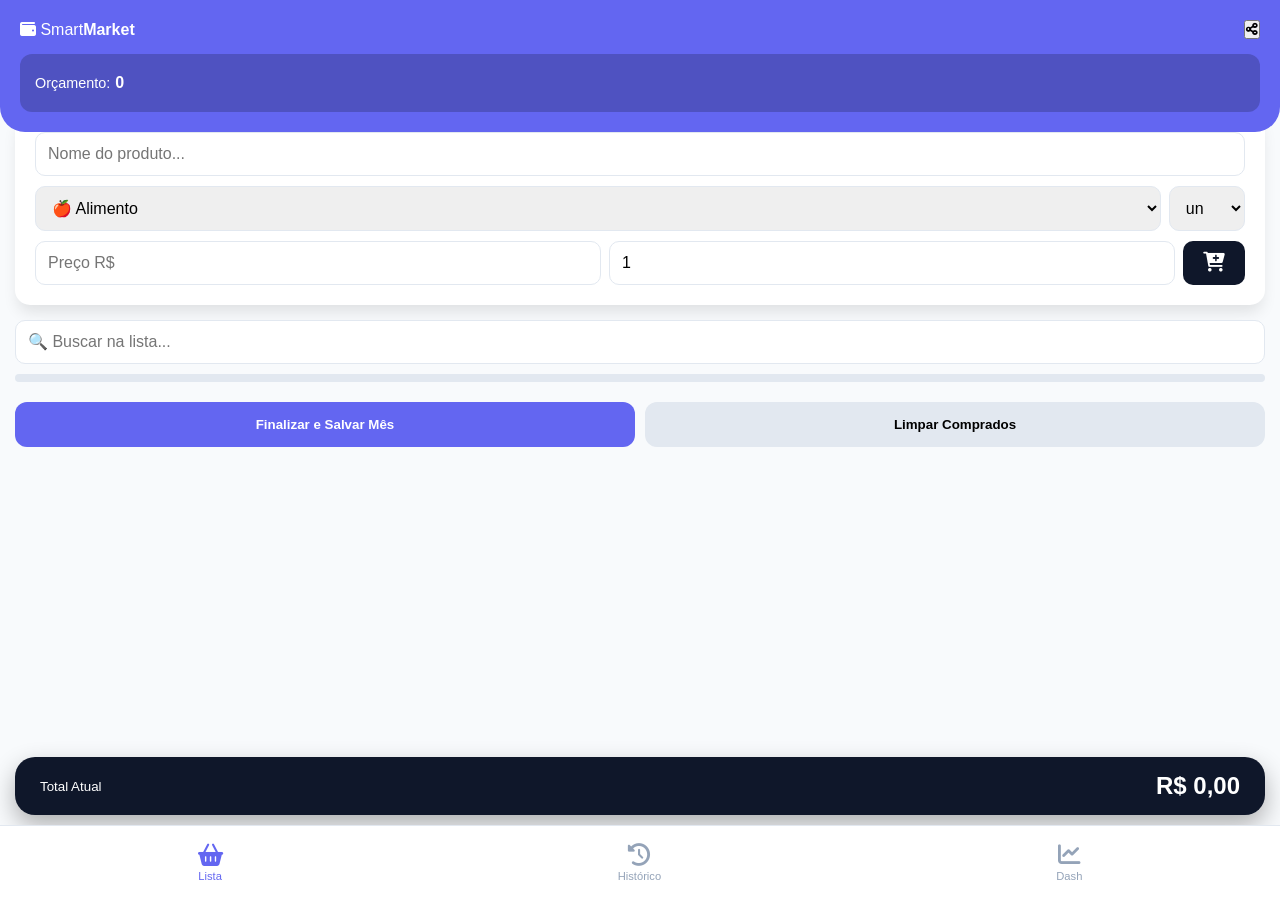
==== index.html @ 8e2a939f "at" ====
<!DOCTYPE html>
<html lang="pt-br">
<head>
    <meta charset="UTF-8">
    <meta name="viewport" content="width=device-width, initial-scale=1.0, maximum-scale=1.0, user-scalable=no">
    <title>SmartMarket Pro Max</title>
    <link rel="stylesheet" href="style.css">
    <link rel="stylesheet" href="https://cdnjs.cloudflare.com/ajax/libs/font-awesome/6.0.0/css/all.min.css">
</head>
<body>

    <header class="app-header">
        <div class="header-top">
            <div class="logo"><i class="fas fa-wallet"></i> Smart<strong>Market</strong></div>
            <button onclick="exportarDados()" class="btn-icon"><i class="fas fa-share-nodes"></i></button>
        </div>
        <div class="budget-control">
            <span>Orçamento: </span>
            <input type="number" id="budget-input" placeholder="R$ 0,00" onchange="saveBudget()">
        </div>
    </header>

    <main id="app-content">
        <!-- ABA LISTA -->
        <section id="tab-lista" class="tab-content active">
            <div class="input-card">
                <input type="text" id="nome" placeholder="Nome do produto...">
                <div class="input-row">
                    <select id="categoria">
                        <option value="Alimento">🍎 Alimento</option>
                        <option value="Limpeza">🧼 Limpeza</option>
                        <option value="Higiene">🪥 Higiene</option>
                        <option value="Bebidas">🥤 Bebidas</option>
                        <option value="Pet">🐾 Pet</option>
                        <option value="Frios">🧀 Frios</option>
                        <option value="Doces">🍫 Doces</option>
                    </select>
                    <select id="unidade" style="width: 80px;">
                        <option value="un">un</option>
                        <option value="kg">kg</option>
                        <option value="L">L</option>
                    </select>
                </div>
                <div class="input-row">
                    <input type="number" id="preco" placeholder="Preço R$" step="0.01">
                    <input type="number" id="qtd" value="1" min="1">
                    <button id="add-btn"><i class="fas fa-cart-plus"></i></button>
                </div>
            </div>

            <div class="list-tools">
                <input type="text" id="search-input" placeholder="🔍 Buscar na lista..." oninput="renderLista()">
                <div class="progress-container">
                    <div id="progress-bar" class="progress-bar"></div>
                </div>
            </div>

            <ul id="lista-ul" class="shopping-list"></ul>
            
            <div class="action-buttons">
                <button onclick="finalizarCompra()" class="btn-finish">Finalizar e Salvar Mês</button>
                <button onclick="limparMarcados()" class="btn-clear">Limpar Comprados</button>
            </div>
        </section>

        <!-- ABA HISTÓRICO -->
        <section id="tab-historico" class="tab-content">
            <h2 class="section-title">Histórico Mensal</h2>
            <div id="historico-container"></div>
        </section>

        <!-- ABA DASHBOARD -->
        <section id="tab-dashboard" class="tab-content">
            <h2 class="section-title">Análise de Inteligência</h2>
            <div class="dash-grid" id="dash-grid"></div>
        </section>
    </main>

    <div class="total-float">
        <div class="total-content">
            <small>Total Atual</small>
            <h2 id="total-geral">R$ 0,00</h2>
        </div>
    </div>

    <nav class="mobile-nav">
        <button class="nav-item active" onclick="switchTab('lista')">
            <i class="fas fa-shopping-basket"></i><span>Lista</span>
        </button>
        <button class="nav-item" onclick="switchTab('historico')">
            <i class="fas fa-history"></i><span>Histórico</span>
        </button>
        <button class="nav-item" onclick="switchTab('dashboard')">
            <i class="fas fa-chart-line"></i><span>Dash</span>
        </button>
    </nav>

    <script src="script.js"></script>
</body>
</html>
---- style.css ----
:root {
    --primary: #6366f1;
    --success: #22c55e;
    --danger: #ef4444;
    --warning: #f59e0b;
    --dark: #0f172a;
    --light: #f8fafc;
}

* { margin:0; padding:0; box-sizing: border-box; font-family: 'Inter', sans-serif; -webkit-tap-highlight-color: transparent; }

body { background: var(--light); color: var(--dark); padding-bottom: 150px; }

.app-header { background: var(--primary); color: white; padding: 20px; border-radius: 0 0 25px 25px; position: sticky; top: 0; z-index: 1000; }
.header-top { display: flex; justify-content: space-between; align-items: center; margin-bottom: 15px; }
.budget-control { background: rgba(0,0,0,0.2); padding: 8px 15px; border-radius: 12px; display: flex; align-items: center; font-size: 0.9rem; }
.budget-control input { background: transparent; border: none; color: white; width: 80px; font-weight: bold; padding-left: 5px; outline: none; }

.input-card { background: white; margin: -20px 15px 15px 15px; padding: 20px; border-radius: 15px; box-shadow: 0 10px 15px -3px rgba(0,0,0,0.1); }
.input-row { display: flex; gap: 8px; margin-top: 10px; }
input, select { padding: 12px; border: 1px solid #e2e8f0; border-radius: 10px; font-size: 16px; outline: none; width: 100%; }

#add-btn { background: var(--dark); color: white; border: none; padding: 0 20px; border-radius: 10px; font-size: 1.2rem; }

.list-tools { padding: 0 15px; margin-bottom: 15px; }
.progress-container { background: #e2e8f0; height: 8px; border-radius: 4px; margin-top: 10px; overflow: hidden; }
.progress-bar { background: var(--success); height: 100%; width: 0%; transition: 0.3s; }

.item-card { background: white; margin: 0 15px 10px 15px; padding: 15px; border-radius: 15px; display: flex; align-items: center; transition: 0.2s; }
.item-card.checked { opacity: 0.6; background: #f1f5f9; text-decoration: line-through; border-left: 4px solid var(--success); }
.checkbox-custom { width: 24px; height: 24px; border: 2px solid var(--primary); border-radius: 6px; margin-right: 15px; display: flex; align-items: center; justify-content: center; }
.item-card.checked .checkbox-custom { background: var(--success); border-color: var(--success); color: white; }

.item-info { flex-grow: 1; }
.item-info h4 { font-size: 1rem; }
.item-info span { font-size: 0.75rem; color: #64748b; }

.total-float { position: fixed; bottom: 85px; left: 15px; right: 15px; background: var(--dark); color: white; padding: 15px 25px; border-radius: 20px; z-index: 999; box-shadow: 0 10px 25px rgba(0,0,0,0.3); }
.total-content { display: flex; justify-content: space-between; align-items: center; }
.total-over { color: var(--danger); animation: shake 0.5s; }

.action-buttons { padding: 0 15px; display: grid; grid-template-columns: 1fr 1fr; gap: 10px; margin-top: 20px; }
.btn-finish { background: var(--primary); color: white; border: none; padding: 15px; border-radius: 12px; font-weight: bold; }
.btn-clear { background: #e2e8f0; border: none; padding: 15px; border-radius: 12px; font-weight: bold; }

/* Dashboard & Histórico */
.section-title { padding: 20px; font-size: 1.4rem; }
.dash-grid { display: grid; grid-template-columns: 1fr 1fr; gap: 12px; padding: 0 15px; }
.dash-card { background: white; padding: 15px; border-radius: 15px; text-align: center; }
.history-card { background: white; margin: 10px 15px; padding: 20px; border-radius: 15px; border-left: 5px solid var(--primary); }
.history-header { display: flex; justify-content: space-between; margin-bottom: 10px; font-weight: bold; }

.mobile-nav { position: fixed; bottom: 0; width: 100%; height: 75px; background: white; display: flex; justify-content: space-around; align-items: center; border-top: 1px solid #e2e8f0; z-index: 1001; }
.nav-item { background: none; border: none; color: #94a3b8; display: flex; flex-direction: column; align-items: center; gap: 4px; font-size: 0.7rem; }
.nav-item.active { color: var(--primary); }
.nav-item i { font-size: 1.4rem; }

@keyframes shake { 0%, 100% { transform: translateX(0); } 25% { transform: translateX(-5px); } 75% { transform: translateX(5px); } }
.tab-content { display: none; }
.tab-content.active { display: block; animation: slideUp 0.3s ease-out; }
@keyframes slideUp { from { transform: translateY(20px); opacity: 0; } to { transform: translateY(0); opacity: 1; } }
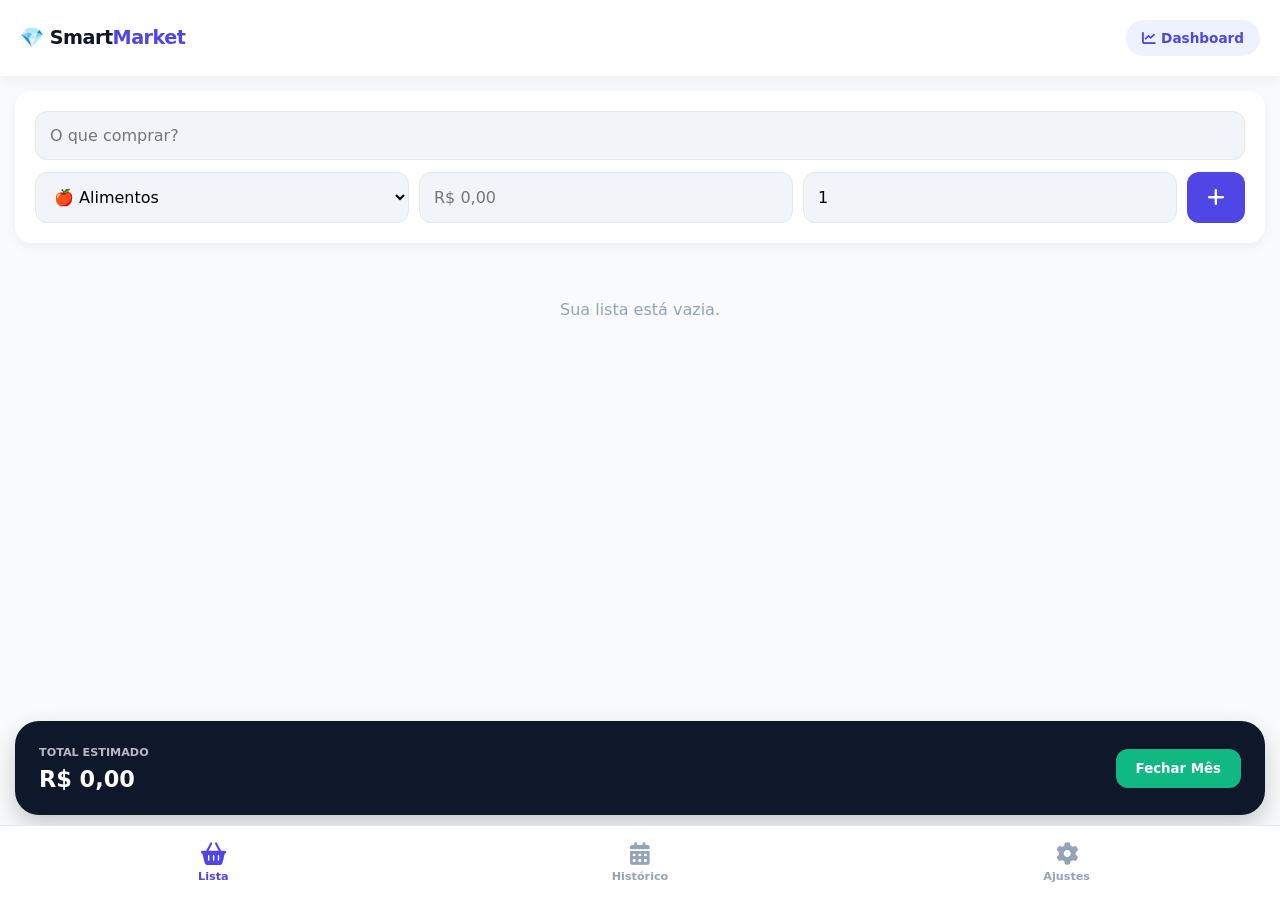
==== commit b255cc89: "AS" ====
--- a/index.html
+++ b/index.html
@@ -3,98 +3,77 @@
 <head>
     <meta charset="UTF-8">
     <meta name="viewport" content="width=device-width, initial-scale=1.0, maximum-scale=1.0, user-scalable=no">
-    <title>SmartMarket Pro Max</title>
+    <title>SmartMarket Pro</title>
     <link rel="stylesheet" href="style.css">
-    <link rel="stylesheet" href="https://cdnjs.cloudflare.com/ajax/libs/font-awesome/6.0.0/css/all.min.css">
+    <link rel="stylesheet" href="https://cdnjs.cloudflare.com/ajax/libs/font-awesome/6.4.0/css/all.min.css">
 </head>
 <body>
 
-    <header class="app-header">
-        <div class="header-top">
-            <div class="logo"><i class="fas fa-wallet"></i> Smart<strong>Market</strong></div>
-            <button onclick="exportarDados()" class="btn-icon"><i class="fas fa-share-nodes"></i></button>
-        </div>
-        <div class="budget-control">
-            <span>Orçamento: </span>
-            <input type="number" id="budget-input" placeholder="R$ 0,00" onchange="saveBudget()">
-        </div>
+    <header class="top-bar">
+        <div class="brand">💎 Smart<span>Market</span></div>
+        <a href="dashboard.html" class="btn-dash"><i class="fas fa-chart-line"></i> Dashboard</a>
     </header>
 
-    <main id="app-content">
-        <!-- ABA LISTA -->
-        <section id="tab-lista" class="tab-content active">
-            <div class="input-card">
-                <input type="text" id="nome" placeholder="Nome do produto...">
+    <main class="content">
+        <!-- ABA: LISTA ATIVA -->
+        <section id="aba-lista" class="tab-content active">
+            <div class="card add-form">
+                <!-- O datalist 'sugestoes' será preenchido pelo JS -->
+                <input type="text" id="nome-item" list="sugestoes" placeholder="O que comprar?">
+                <datalist id="sugestoes"></datalist>
+                
                 <div class="input-row">
-                    <select id="categoria">
-                        <option value="Alimento">🍎 Alimento</option>
+                    <select id="categoria-item">
+                        <option value="Alimentos">🍎 Alimentos</option>
                         <option value="Limpeza">🧼 Limpeza</option>
                         <option value="Higiene">🪥 Higiene</option>
+                        <option value="Pet">🐾 Pet</option>
                         <option value="Bebidas">🥤 Bebidas</option>
-                        <option value="Pet">🐾 Pet</option>
                         <option value="Frios">🧀 Frios</option>
-                        <option value="Doces">🍫 Doces</option>
+                        <option value="Outros">📦 Outros</option>
                     </select>
-                    <select id="unidade" style="width: 80px;">
-                        <option value="un">un</option>
-                        <option value="kg">kg</option>
-                        <option value="L">L</option>
-                    </select>
-                </div>
-                <div class="input-row">
-                    <input type="number" id="preco" placeholder="Preço R$" step="0.01">
-                    <input type="number" id="qtd" value="1" min="1">
-                    <button id="add-btn"><i class="fas fa-cart-plus"></i></button>
+                    <input type="number" id="preco-item" placeholder="R$ 0,00" step="0.01">
+                    <input type="number" id="qtd-item" value="1" min="1">
+                    <button id="btn-adicionar"><i class="fas fa-plus"></i></button>
                 </div>
             </div>
 
-            <div class="list-tools">
-                <input type="text" id="search-input" placeholder="🔍 Buscar na lista..." oninput="renderLista()">
-                <div class="progress-container">
-                    <div id="progress-bar" class="progress-bar"></div>
+            <div id="lista-render" class="list-area"></div>
+
+            <div class="summary-fixed">
+                <div class="total-box">
+                    <small>TOTAL ESTIMADO</small>
+                    <h2 id="total-geral">R$ 0,00</h2>
                 </div>
-            </div>
-
-            <ul id="lista-ul" class="shopping-list"></ul>
-            
-            <div class="action-buttons">
-                <button onclick="finalizarCompra()" class="btn-finish">Finalizar e Salvar Mês</button>
-                <button onclick="limparMarcados()" class="btn-clear">Limpar Comprados</button>
+                <button onclick="finalizarCompra()" class="btn-finish">Fechar Mês</button>
             </div>
         </section>
 
-        <!-- ABA HISTÓRICO -->
-        <section id="tab-historico" class="tab-content">
-            <h2 class="section-title">Histórico Mensal</h2>
-            <div id="historico-container"></div>
+        <!-- ABA: HISTÓRICO RÁPIDO -->
+        <section id="aba-historico" class="tab-content">
+            <div class="card" style="text-align:center; padding: 30px;">
+                <i class="fas fa-history" style="font-size:3rem; color:var(--primary); margin-bottom:15px"></i>
+                <h3>Histórico Completo</h3>
+                <p>Para comparar meses lado a lado e ver detalhes antigos:</p>
+                <br>
+                <a href="historico.html" class="btn-finish" style="text-decoration:none; display:block">Abrir Aba de Histórico</a>
+            </div>
         </section>
 
-        <!-- ABA DASHBOARD -->
-        <section id="tab-dashboard" class="tab-content">
-            <h2 class="section-title">Análise de Inteligência</h2>
-            <div class="dash-grid" id="dash-grid"></div>
+        <!-- ABA: CONFIGURAÇÕES -->
+        <section id="aba-config" class="tab-content">
+            <!-- O JS injetará o conteúdo aqui -->
         </section>
     </main>
 
-    <div class="total-float">
-        <div class="total-content">
-            <small>Total Atual</small>
-            <h2 id="total-geral">R$ 0,00</h2>
-        </div>
-    </div>
-
-    <nav class="mobile-nav">
-        <button class="nav-item active" onclick="switchTab('lista')">
-            <i class="fas fa-shopping-basket"></i><span>Lista</span>
-        </button>
-        <button class="nav-item" onclick="switchTab('historico')">
-            <i class="fas fa-history"></i><span>Histórico</span>
-        </button>
-        <button class="nav-item" onclick="switchTab('dashboard')">
-            <i class="fas fa-chart-line"></i><span>Dash</span>
-        </button>
+    <nav class="bottom-tabs">
+        <button class="tab-btn active" onclick="switchTab('lista', event)"><i class="fas fa-shopping-basket"></i><span>Lista</span></button>
+        <button class="tab-btn" onclick="switchTab('historico', event)"><i class="fas fa-calendar-alt"></i><span>Histórico</span></button>
+        <button class="tab-btn" onclick="switchTab('config', event)"><i class="fas fa-cog"></i><span>Ajustes</span></button>
     </nav>
 
-    <script src="script.js"></script>
+    <!-- ORDEM IMPORTANTE DOS SCRIPTS -->
+    <script src="configuracoes.js"></script>
+    <script src="app.js"></script>
 </body>
 </html>
--- a/style.css
+++ b/style.css
@@ -1,61 +1,123 @@
+/* DESIGN SYSTEM & VARIABLES */
 :root {
-    --primary: #6366f1;
-    --success: #22c55e;
+    --primary: #4f46e5;
+    --primary-light: #eef2ff;
+    --success: #10b981;
     --danger: #ef4444;
     --warning: #f59e0b;
-    --dark: #0f172a;
-    --light: #f8fafc;
+    --bg: #f8fafc;
+    --surface: #ffffff;
+    --text-main: #0f172a;
+    --text-sub: #64748b;
+    --border: #e2e8f0;
+    --radius-lg: 24px;
+    --radius-md: 16px;
+    --shadow: 0 4px 12px rgba(0, 0, 0, 0.05);
 }
 
-* { margin:0; padding:0; box-sizing: border-box; font-family: 'Inter', sans-serif; -webkit-tap-highlight-color: transparent; }
+/* RESET ANDROID STYLE */
+* { 
+    margin: 0; padding: 0; box-sizing: border-box; 
+    font-family: 'Inter', system-ui, -apple-system, sans-serif;
+    -webkit-tap-highlight-color: transparent; 
+}
 
-body { background: var(--light); color: var(--dark); padding-bottom: 150px; }
+body { 
+    background: var(--bg); 
+    color: var(--text-main); 
+    line-height: 1.5;
+    padding-bottom: 100px; /* Espaço para a Tab Bar */
+}
 
-.app-header { background: var(--primary); color: white; padding: 20px; border-radius: 0 0 25px 25px; position: sticky; top: 0; z-index: 1000; }
-.header-top { display: flex; justify-content: space-between; align-items: center; margin-bottom: 15px; }
-.budget-control { background: rgba(0,0,0,0.2); padding: 8px 15px; border-radius: 12px; display: flex; align-items: center; font-size: 0.9rem; }
-.budget-control input { background: transparent; border: none; color: white; width: 80px; font-weight: bold; padding-left: 5px; outline: none; }
+/* TOP BAR */
+.top-bar {
+    background: var(--surface);
+    padding: 20px;
+    display: flex;
+    justify-content: space-between;
+    align-items: center;
+    position: sticky;
+    top: 0;
+    z-index: 100;
+    box-shadow: var(--shadow);
+}
+.brand { font-weight: 800; font-size: 1.2rem; letter-spacing: -0.5px; }
+.brand span { color: var(--primary); }
+.btn-dash { 
+    text-decoration: none; background: var(--primary-light); 
+    color: var(--primary); padding: 8px 16px; border-radius: 50px; 
+    font-size: 0.85rem; font-weight: 700;
+}
 
-.input-card { background: white; margin: -20px 15px 15px 15px; padding: 20px; border-radius: 15px; box-shadow: 0 10px 15px -3px rgba(0,0,0,0.1); }
-.input-row { display: flex; gap: 8px; margin-top: 10px; }
-input, select { padding: 12px; border: 1px solid #e2e8f0; border-radius: 10px; font-size: 16px; outline: none; width: 100%; }
+/* FORMULÁRIO DE ADIÇÃO */
+.card { background: var(--surface); margin: 15px; padding: 20px; border-radius: var(--radius-md); box-shadow: var(--shadow); }
+.input-row { display: flex; gap: 10px; margin-top: 12px; }
 
-#add-btn { background: var(--dark); color: white; border: none; padding: 0 20px; border-radius: 10px; font-size: 1.2rem; }
+input, select {
+    background: #f1f5f9; border: 1px solid var(--border);
+    padding: 14px; border-radius: 12px; font-size: 1rem; width: 100%; outline: none;
+}
+input:focus { border-color: var(--primary); background: white; }
 
-.list-tools { padding: 0 15px; margin-bottom: 15px; }
-.progress-container { background: #e2e8f0; height: 8px; border-radius: 4px; margin-top: 10px; overflow: hidden; }
-.progress-bar { background: var(--success); height: 100%; width: 0%; transition: 0.3s; }
+#btn-adicionar { 
+    background: var(--primary); color: white; border: none; 
+    padding: 0 20px; border-radius: 12px; font-size: 1.2rem;
+}
 
-.item-card { background: white; margin: 0 15px 10px 15px; padding: 15px; border-radius: 15px; display: flex; align-items: center; transition: 0.2s; }
-.item-card.checked { opacity: 0.6; background: #f1f5f9; text-decoration: line-through; border-left: 4px solid var(--success); }
-.checkbox-custom { width: 24px; height: 24px; border: 2px solid var(--primary); border-radius: 6px; margin-right: 15px; display: flex; align-items: center; justify-content: center; }
-.item-card.checked .checkbox-custom { background: var(--success); border-color: var(--success); color: white; }
+/* LISTA ATIVA */
+.list-area { padding: 0 15px; }
+.item-card {
+    background: var(--surface); margin-bottom: 12px; padding: 16px;
+    border-radius: var(--radius-md); display: flex; justify-content: space-between;
+    align-items: center; box-shadow: var(--shadow); border-left: 5px solid var(--primary);
+}
+.item-info h4 { font-size: 1rem; margin-bottom: 4px; }
+.item-info span { font-size: 0.8rem; color: var(--text-sub); }
 
-.item-info { flex-grow: 1; }
-.item-info h4 { font-size: 1rem; }
-.item-info span { font-size: 0.75rem; color: #64748b; }
+/* BARRA DE TOTAL FIXA */
+.summary-fixed {
+    position: fixed; bottom: 85px; left: 15px; right: 15px;
+    background: #0f172a; color: white; padding: 18px 24px;
+    border-radius: var(--radius-lg); display: flex; justify-content: space-between;
+    align-items: center; z-index: 99; box-shadow: 0 10px 25px rgba(0,0,0,0.2);
+}
+.total-box small { font-size: 0.7rem; opacity: 0.7; font-weight: bold; }
+.total-box h2 { font-size: 1.4rem; font-weight: 800; }
+.btn-finish { background: var(--success); color: white; border: none; padding: 12px 20px; border-radius: 12px; font-weight: 800; }
 
-.total-float { position: fixed; bottom: 85px; left: 15px; right: 15px; background: var(--dark); color: white; padding: 15px 25px; border-radius: 20px; z-index: 999; box-shadow: 0 10px 25px rgba(0,0,0,0.3); }
-.total-content { display: flex; justify-content: space-between; align-items: center; }
-.total-over { color: var(--danger); animation: shake 0.5s; }
+/* BOTTOM TAB BAR */
+.bottom-tabs {
+    position: fixed; bottom: 0; width: 100%; height: 75px;
+    background: var(--surface); border-top: 1px solid var(--border);
+    display: flex; justify-content: space-around; align-items: center; z-index: 1000;
+}
+.tab-btn {
+    background: none; border: none; color: #94a3b8;
+    display: flex; flex-direction: column; align-items: center; gap: 4px;
+    font-size: 0.7rem; font-weight: 700; flex: 1;
+}
+.tab-btn.active { color: var(--primary); }
+.tab-btn i { font-size: 1.4rem; }
 
-.action-buttons { padding: 0 15px; display: grid; grid-template-columns: 1fr 1fr; gap: 10px; margin-top: 20px; }
-.btn-finish { background: var(--primary); color: white; border: none; padding: 15px; border-radius: 12px; font-weight: bold; }
-.btn-clear { background: #e2e8f0; border: none; padding: 15px; border-radius: 12px; font-weight: bold; }
+/* TELA DE CONFIGURAÇÕES (AS 10 OPÇÕES) */
+.config-group { margin-bottom: 20px; }
+.config-group label { display: block; font-size: 0.85rem; font-weight: 700; margin-bottom: 8px; color: var(--text-sub); }
+.config-group-row {
+    display: flex; justify-content: space-between; align-items: center;
+    background: #f1f5f9; padding: 15px; border-radius: 12px; margin-bottom: 12px;
+}
+.config-list li {
+    display: flex; justify-content: space-between; padding: 12px; border-bottom: 1px solid #eee; font-size: 0.9rem;
+}
 
-/* Dashboard & Histórico */
-.section-title { padding: 20px; font-size: 1.4rem; }
-.dash-grid { display: grid; grid-template-columns: 1fr 1fr; gap: 12px; padding: 0 15px; }
-.dash-card { background: white; padding: 15px; border-radius: 15px; text-align: center; }
-.history-card { background: white; margin: 10px 15px; padding: 20px; border-radius: 15px; border-left: 5px solid var(--primary); }
-.history-header { display: flex; justify-content: space-between; margin-bottom: 10px; font-weight: bold; }
+/* DARK MODE OVERRIDE */
+.dark-theme { background: #121212 !important; color: white !important; }
+.dark-theme .card, .dark-theme .top-bar, .dark-theme .bottom-tabs, .dark-theme .item-card { 
+    background: #1e1e1e !important; border-color: #333 !important; color: white; 
+}
+.dark-theme input, .dark-theme select { background: #2d2d2d; color: white; border-color: #444; }
 
-.mobile-nav { position: fixed; bottom: 0; width: 100%; height: 75px; background: white; display: flex; justify-content: space-around; align-items: center; border-top: 1px solid #e2e8f0; z-index: 1001; }
-.nav-item { background: none; border: none; color: #94a3b8; display: flex; flex-direction: column; align-items: center; gap: 4px; font-size: 0.7rem; }
-.nav-item.active { color: var(--primary); }
-.nav-item i { font-size: 1.4rem; }
-
-@keyframes shake { 0%, 100% { transform: translateX(0); } 25% { transform: translateX(-5px); } 75% { transform: translateX(5px); } }
+/* UTILS */
 .tab-content { display: none; }
-.tab-content.active { display: block; animation: slideUp 0.3s ease-out; }
+.tab-content.active { display: block; animation: slideUp 0.3s ease; }
 @keyframes slideUp { from { transform: translateY(20px); opacity: 0; } to { transform: translateY(0); opacity: 1; } }
